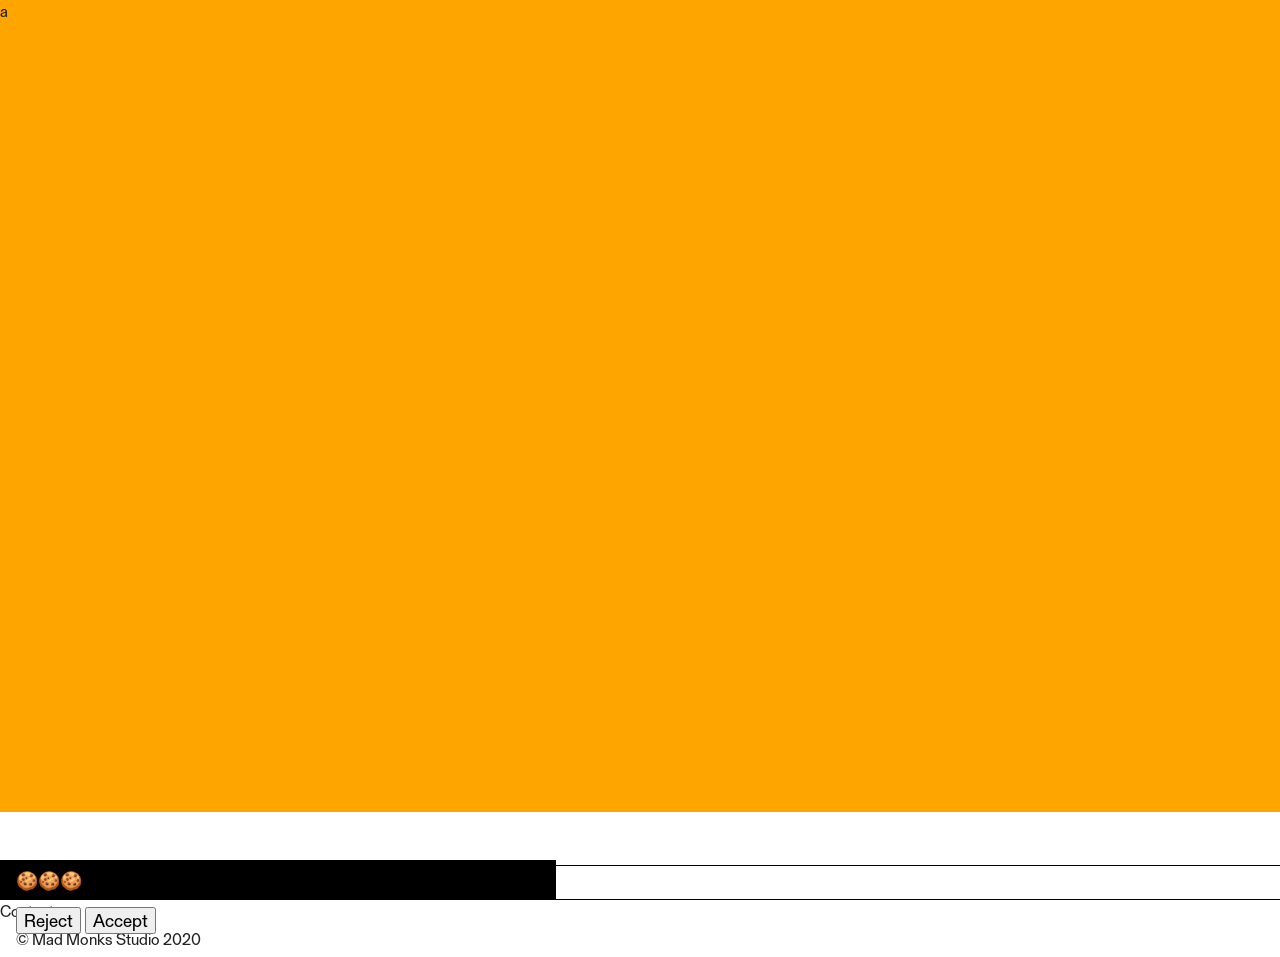
==== mms/index.html @ 9884bc23 "mms" ====
<!doctype html>
<html class="no-js" lang="">

<head>
  <meta charset="utf-8">
  <title></title>
  <meta name="description" content="">
  <meta name="viewport" content="width=device-width, initial-scale=1">

  <meta property="og:title" content="">
  <meta property="og:type" content="">
  <meta property="og:url" content="">
  <meta property="og:image" content="">

  <link rel="manifest" href="site.webmanifest">
  <link rel="apple-touch-icon" href="icon.png">
  <!-- Place favicon.ico in the root directory -->

  <link rel="stylesheet" href="css/normalize.css">
  <link rel="stylesheet" href="css/main.css">
  <link rel="stylesheet" href="css/madmonks.css">

  <meta name="theme-color" content="#fafafa">
</head>

<body onload="runner();">

  <!-- Add your site or application content here -->
  <div id="composition">a</div>
  <div id="wrapper"></div>
    <header>
      <div class="nav">
      </div>
      <div class="menu">
      </div>
    </header>
    <div id="content">
      Content
    </div>
    <footer>
      <div class="left">&copy; Mad Monks Studio 2020</div>
      <div class="right"></div>
    </footer>
  </div>
  <div id="cookies">
    🍪🍪🍪
    <br>
    <button onclick="cookiesRejected()">Reject</button>
    <button onclick="cookiesAccepted()">Accept</button>
  </div>
  <div id="subscribe">
    🍪🍪🍪
    <br>
    <button onclick="checkCookiesPolicy()">Check Cookies</button>
    <button onclick="eraseCookiesPolicy()">Erase Cookies</button>
  </div>
  <script src="js/vendor/modernizr-3.11.2.min.js"></script>
  <script src="js/plugins.js"></script>
  <script src="js/main.js"></script>


  <script>
    function runner(){
      console.log("Runner")
      const cookiesPolicy = localStorage.getItem('cookiesPolicy');
      if (cookiesPolicy === null){
        console.log('no cookies')
        document.getElementById('cookies').style.display = 'block';
      } 
      else if (cookiesPolicy === 'rejected'){
        console.log('rejected cookies')
      };
    }
    function cookiesRejected(){
      console.log("Rejected")
      localStorage.setItem('cookiesPolicy', 'rejected');
    }
    function cookiesAccepted(){
      console.log("Accepted")
      localStorage.setItem('cookiesPolicy', 'accepted');
    }
    function checkCookiesPolicy(){
      const cookiesPolicy = localStorage.getItem('cookiesPolicy');
      console.log(cookiesPolicy);
    }
    function eraseCookiesPolicy(){
      localStorage.removeItem('cookiesPolicy');
      console.log('Deleted cookiesPolicy');
    }
    function subscribePopClose(){
      localStorage.setItem('subscribePop', 'close');
    }
  </script>

  <!-- Google Analytics: change UA-XXXXX-Y to be your site's ID. -->
  <script>
    window.ga = function () { ga.q.push(arguments) }; ga.q = []; ga.l = +new Date;
    ga('create', 'UA-XXXXX-Y', 'auto'); ga('set', 'anonymizeIp', true); ga('set', 'transport', 'beacon'); ga('send', 'pageview')
  </script>
  <script src="https://www.google-analytics.com/analytics.js" async></script>
</body>

</html>
---- mms/css/main.css ----
/*! HTML5 Boilerplate v8.0.0 | MIT License | https://html5boilerplate.com/ */

/* main.css 2.1.0 | MIT License | https://github.com/h5bp/main.css#readme */
/*
 * What follows is the result of much research on cross-browser styling.
 * Credit left inline and big thanks to Nicolas Gallagher, Jonathan Neal,
 * Kroc Camen, and the H5BP dev community and team.
 */

/* ==========================================================================
   Base styles: opinionated defaults
   ========================================================================== */

html {
  color: #222;
  font-size: 1em;
  line-height: 1.4;
}

/*
 * Remove text-shadow in selection highlight:
 * https://twitter.com/miketaylr/status/12228805301
 *
 * Vendor-prefixed and regular ::selection selectors cannot be combined:
 * https://stackoverflow.com/a/16982510/7133471
 *
 * Customize the background color to match your design.
 */

::-moz-selection {
  background: #b3d4fc;
  text-shadow: none;
}

::selection {
  background: #b3d4fc;
  text-shadow: none;
}

/*
 * A better looking default horizontal rule
 */

hr {
  display: block;
  height: 1px;
  border: 0;
  border-top: 1px solid #ccc;
  margin: 1em 0;
  padding: 0;
}

/*
 * Remove the gap between audio, canvas, iframes,
 * images, videos and the bottom of their containers:
 * https://github.com/h5bp/html5-boilerplate/issues/440
 */

audio,
canvas,
iframe,
img,
svg,
video {
  vertical-align: middle;
}

/*
 * Remove default fieldset styles.
 */

fieldset {
  border: 0;
  margin: 0;
  padding: 0;
}

/*
 * Allow only vertical resizing of textareas.
 */

textarea {
  resize: vertical;
}

/* ==========================================================================
   Author's custom styles
   ========================================================================== */

/* ==========================================================================
   Helper classes
   ========================================================================== */

/*
 * Hide visually and from screen readers
 */

.hidden,
[hidden] {
  display: none !important;
}

/*
 * Hide only visually, but have it available for screen readers:
 * https://snook.ca/archives/html_and_css/hiding-content-for-accessibility
 *
 * 1. For long content, line feeds are not interpreted as spaces and small width
 *    causes content to wrap 1 word per line:
 *    https://medium.com/@jessebeach/beware-smushed-off-screen-accessible-text-5952a4c2cbfe
 */

.sr-only {
  border: 0;
  clip: rect(0, 0, 0, 0);
  height: 1px;
  margin: -1px;
  overflow: hidden;
  padding: 0;
  position: absolute;
  white-space: nowrap;
  width: 1px;
  /* 1 */
}

/*
 * Extends the .sr-only class to allow the element
 * to be focusable when navigated to via the keyboard:
 * https://www.drupal.org/node/897638
 */

.sr-only.focusable:active,
.sr-only.focusable:focus {
  clip: auto;
  height: auto;
  margin: 0;
  overflow: visible;
  position: static;
  white-space: inherit;
  width: auto;
}

/*
 * Hide visually and from screen readers, but maintain layout
 */

.invisible {
  visibility: hidden;
}

/*
 * Clearfix: contain floats
 *
 * For modern browsers
 * 1. The space content is one way to avoid an Opera bug when the
 *    `contenteditable` attribute is included anywhere else in the document.
 *    Otherwise it causes space to appear at the top and bottom of elements
 *    that receive the `clearfix` class.
 * 2. The use of `table` rather than `block` is only necessary if using
 *    `:before` to contain the top-margins of child elements.
 */

.clearfix::before,
.clearfix::after {
  content: " ";
  display: table;
}

.clearfix::after {
  clear: both;
}

/* ==========================================================================
   EXAMPLE Media Queries for Responsive Design.
   These examples override the primary ('mobile first') styles.
   Modify as content requires.
   ========================================================================== */

@media only screen and (min-width: 35em) {
  /* Style adjustments for viewports that meet the condition */
}

@media print,
  (-webkit-min-device-pixel-ratio: 1.25),
  (min-resolution: 1.25dppx),
  (min-resolution: 120dpi) {
  /* Style adjustments for high resolution devices */
}

/* ==========================================================================
   Print styles.
   Inlined to avoid the additional HTTP request:
   https://www.phpied.com/delay-loading-your-print-css/
   ========================================================================== */

@media print {
  *,
  *::before,
  *::after {
    background: #fff !important;
    color: #000 !important;
    /* Black prints faster */
    box-shadow: none !important;
    text-shadow: none !important;
  }

  a,
  a:visited {
    text-decoration: underline;
  }

  a[href]::after {
    content: " (" attr(href) ")";
  }

  abbr[title]::after {
    content: " (" attr(title) ")";
  }

  /*
   * Don't show links that are fragment identifiers,
   * or use the `javascript:` pseudo protocol
   */
  a[href^="#"]::after,
  a[href^="javascript:"]::after {
    content: "";
  }

  pre {
    white-space: pre-wrap !important;
  }

  pre,
  blockquote {
    border: 1px solid #999;
    page-break-inside: avoid;
  }

  /*
   * Printing Tables:
   * https://web.archive.org/web/20180815150934/http://css-discuss.incutio.com/wiki/Printing_Tables
   */
  thead {
    display: table-header-group;
  }

  tr,
  img {
    page-break-inside: avoid;
  }

  p,
  h2,
  h3 {
    orphans: 3;
    widows: 3;
  }

  h2,
  h3 {
    page-break-after: avoid;
  }
}
---- mms/css/madmonks.css ----
@font-face{
  font-family: Gerstner;
  font-weight: normal;
  src: url(../assets/types/GerstnerProgrammRegular.otf);
}
@font-face{
  font-family: Panama;
  font-weight: normal;
  src: url(../assets/types/PanamaMonospace.otf);
}
a{
  color: inherit;
  text-decoration: none;
}
:root {
  --header-height: 88px;
}
body{
  font-family: Gerstner;
}
#composition{
  display: block;
  height: calc(100vh - 88px);
  width: 100%;
  background-color: orange;
}
header{
  width: 100%;
  height: var(--header-height);
  position: sticky;
  top: 0;
  z-index: 99;
  background-color: #fff;
}
header>.nav{
  display: block;
  width: 100%;
  height: 53px;
  text-align: center;
}
header>.nav>.logo{
  display: inline-flex;
  width: auto;
  height: 19px;
  margin: 0 auto;
  margin-top: 16px;
}
header>.nav>.logo>img{
  height: 100%;
}
header>.menu{
  display: block;
  width: 100%;
  height: 35px;
  line-height: 35px;
  box-sizing: border-box;
  padding: 0px 16px;
  border-top: 1px solid #000;
  border-bottom: 1px solid #000;
  overflow: hidden;
  text-transform: uppercase;
  font-size: 13px;
}
header>.menu>ul {
  display: flex;
  align-items: stretch; /* Default */
  justify-content: space-between;
  width: 100%;
  margin: 0;
  padding: 0;
}
header>.menu>ul>li {
  display: block;
  flex: 0 1 auto; /* Default */
  list-style-type: none;
}
header>.menu>ul>li>a{
  cursor: pointer;
}
header>.menu>ul>li>span.disabled{
  cursor: pointer;
}
header>.menu>ul>li>span.disabled>.menuitem{
  opacity: .5;
}
header>.menu>ul>li>span.disabled.soon:hover .soontooltip {
  display: block;
}
header>.menu>ul>li>span.disabled .soontooltip {
  display: none;
  background: #C8C8C8;
  margin-left: -16px;
  position: absolute;
  z-index: 1000;
  width:60px;
  height:21px;
  margin-top: -30px;
  text-align: center;
  line-height: 22px;
  border-radius: 21px;
  background-color: #000;
  color: #fff;
  pointer-events: none;
}
header>.menu>ul>li>span.disabled .soontooltip::before{
  display: block;
  width: 8px;
  height: 8px;
  background-color: #000;
  content: '';
  position: absolute;
  transform: rotate(45deg);
  position: absolute;
  top: 17px;
  left: 13px;
}
header>.menu>ul>li>span.subscribe{
  background-color: #f2f2f2;
  padding: 1px 10px;
  border-radius: 10px;
  cursor: pointer;
}
header>.menu>ul>li>span.icon{
  height: 16px;
  position: relative;
}
header>.menu>ul>li>span.icon img{
  height: 16px;
  position: relative;
  margin-top: -4px;
}
header>.menu>ul>li>span.icon:first-child{
  margin-right: 8px;
}
footer{
  display: block;
  height: 35px;
  line-height: 34px;
  box-sizing: border-box;
  padding: 0px 16px;
  overflow: hidden;
}
#cookies{
  display: none;
  position: fixed;
  left:0px;
  bottom: 0px;
  background-color: #000;
  color: #fff;
  z-index: 100;
  height: 40px;
  width: 524px;
  line-height: 40px;
  padding: 0px 16px;
  font-size: 18px;
}
#cookies a{
  text-decoration: underline;
}
#cookies .close{
  display: block;
  position: absolute;
  right: 16px;
  top: 14px;
  width: 14px;
  height: 14px;
}
#cookies .close img{
  width: 14px;
  margin-top: -28px;
  cursor: pointer;
}

#subscribe{
  display: none;
  position: fixed;
  right:0px;
  bottom: 0px;
  background-color: #f2f2f2;
  z-index: 100;
  height: 180px;
  width: 360px;
  box-sizing: border-box;
  padding: 36px 22px 36px 24px;
}
#subscribe>.close{
  display: block;
  position: absolute;
  height: 14px;
  width: 14px;
  right: 16px;
  top: 16px;
  cursor: pointer;
}
#subscribe>.close img{
  width: 14px;
  margin-top: -10px;
}
#subscribe>.text{
  font-family: Panama;
  font-size: 16px;
}
#subscribe>input{
  display: block;
  border: none;
  border-bottom: 2px solid #000;
  background-color: transparent;
  height: 40px;
  width: 100%;
  outline: none !important;
}
#subscribe>.subtext{
  font-size: 12px;
  opacity: .75;
}





#about>.comp-one{
  display: block;
  width: 100%;
  position: relative;;
}
#about>.comp-one::after { 
  content: "";
  display: block; 
  clear: both;
}
#about>.comp-one>.hero{
  position: sticky;
  top: 88px;
}
#about>.comp-one>.hero>.top{
  padding: 1px 0px;
  min-height: calc(50vh - 88px);
}
#about>.comp-one>.hero>.top::after { 
  content: "";
  display: block; 
  clear: both;
}
#about>.comp-one>.hero>.top>.copy{
  max-width: 940px;
  margin: 48px auto 0px;
  font-size: 67px;
  text-align: center;
  line-height: 60px;
  color: #FFFFFF;
  filter: invert(1);
}
#about>.comp-one>.hero>.top>.subcopy{
  max-width: 720px;
  margin: 0px auto 48px;
  font-size: 26px;
  text-align: center;
  line-height: 20px;
  font-family: Panama;
}
#about>.comp-one>.hero>.left{
  width: 50%;
  padding: 16px;
  box-sizing: border-box;
}
#about>.comp-one>.hero>.left>p{
  font-family: Panama;
  font-size: 26px;
}
#about>.comp-one>.bg{
  float: right;
  width: 50%;
  margin-top: -280px;
}
#about>.comp-one>.bg>img{
  width: 100%;
}
#about>.comp-two{
  display: flex;
  flex-wrap: nowrap;
  overflow-x: auto;
}
#about>.comp-two>.pic{
  flex: 0 0 auto;
  width: 35%;
  border: 1px solid #fff;
  box-sizing: border-box;
}
#about>.comp-two>.pic>img{
  width: 100%;
}
#about>.comp-three>.top{
  padding: 1px 0px;
  min-height: calc(50vh - 88px);
}
#about>.comp-three>.top::after { 
  content: "";
  display: block; 
  clear: both;
}
#about>.comp-three>.top>.copy{
  max-width: 940px;
  margin: 48px auto 0px;
  font-size: 67px;
  text-align: center;
  line-height: 60px;
}
#about>.comp-three>.top>.subcopy{
  max-width: 720px;
  margin: 0px auto 48px;
  font-size: 26px;
  text-align: center;
  line-height: 20px;
  font-family: Panama;
}
#about>.comp-four{
  display: block;
  width: 100%;
}
#about>.comp-four>img{
  width: 100%;
}
#contact{
  display: flex;
  height: calc(100vh - 123px);
}
#contact>.left, #contact>.right{
  display: flex;
  width:50%;
  height: 100%;
  box-sizing: border-box;
}
#contact>.left{
  padding: 25px;
  display: block;
  border-right: 1px solid #000;
}
#contact>.left>.info-block{
  margin-bottom: 50px;
}
#contact>.left>.info-block>h1{
  font-size: 42px;
  font-weight: normal;
  text-transform: uppercase;
  line-height: 40px;
  padding: 0px;
  margin: 0px;
  display: block;
  width: 100%;
  position: relative;
}
#contact>.left>.info-block>h2{
  font-size: 42px;
  font-weight: normal;
  font-family: Panama;
  line-height: 40px;
  padding: 0px;
  margin: 0px;
  width: 100%;
  position: relative;
}
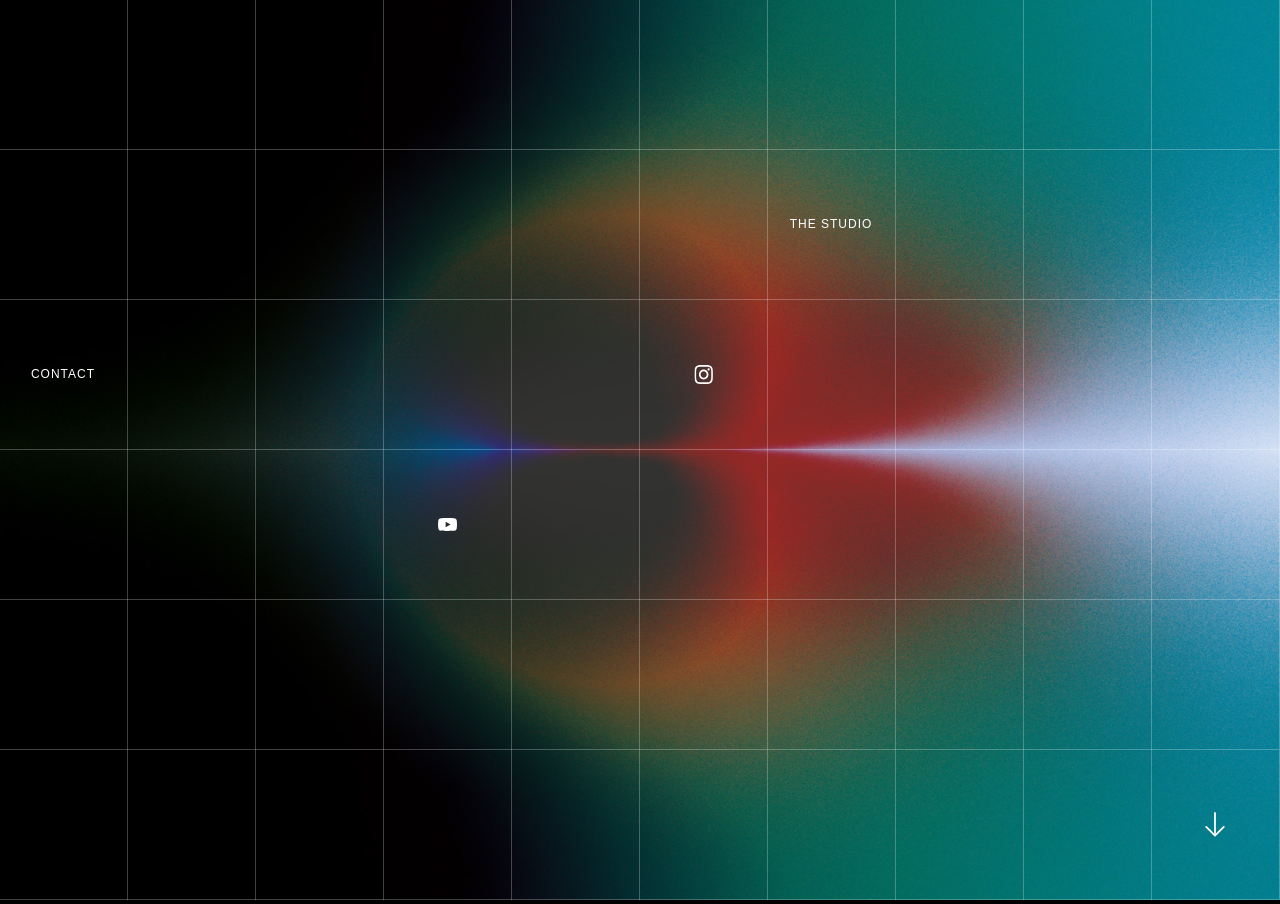
==== commit d4dd2213: "soon production" ====
--- a/mms/index.html
+++ b/mms/index.html
@@ -1,103 +1,285 @@
-<!doctype html>
-<html class="no-js" lang="">
-
-<head>
-  <meta charset="utf-8">
-  <title></title>
-  <meta name="description" content="">
-  <meta name="viewport" content="width=device-width, initial-scale=1">
-
-  <meta property="og:title" content="">
-  <meta property="og:type" content="">
-  <meta property="og:url" content="">
-  <meta property="og:image" content="">
-
-  <link rel="manifest" href="site.webmanifest">
-  <link rel="apple-touch-icon" href="icon.png">
-  <!-- Place favicon.ico in the root directory -->
-
-  <link rel="stylesheet" href="css/normalize.css">
-  <link rel="stylesheet" href="css/main.css">
-  <link rel="stylesheet" href="css/madmonks.css">
-
-  <meta name="theme-color" content="#fafafa">
-</head>
-
-<body onload="runner();">
-
-  <!-- Add your site or application content here -->
-  <div id="composition">a</div>
-  <div id="wrapper"></div>
-    <header>
-      <div class="nav">
-      </div>
-      <div class="menu">
-      </div>
-    </header>
-    <div id="content">
-      Content
+<!DOCTYPE html>
+<html lang="en" dir="ltr">
+  <head>
+    <meta charset="utf-8">
+    <title>Mad Monk Studios</title>
+    <link rel="stylesheet" href="style.css">
+  </head>
+  <body>
+    <!-- <div class="thumb_1">
+      <img src="logo.svg" alt="">
+    </div> -->
+
+    <div class="grid">
+      <div class="box"><img src="letters/M.svg"></div>
+      <div class="box"><img src="letters/A.svg"></div>
+      <div class="box"><img src="letters/D.svg"></div>
+      <div class="box"></div>
+      <div class="box"><img src="letters/M.svg"></div>
+      <div class="box"><img src="letters/O.svg"></div>
+      <div class="box"><img src="letters/N.svg"></div>
+      <div class="box"><img src="letters/K.svg"></div>
+      <div class="box"></div>
+      <div class="box"><img src="letters/S.svg"></div>
+
+      <div class="box"><img src="letters/T.svg"></div>
+      <div class="box"><img src="letters/U.svg"></div>
+      <div class="box"><img src="letters/D.svg"></div>
+      <div class="box"><img src="letters/I.svg"></div>
+      <div class="box"><img src="letters/O.svg"></div>
+      <div class="box"><img src="letters/S.svg"></div>
+      <div class="box"><a href="about.html">The Studio</a></div>
+      <div class="box"><img src="letters/M.svg"></div>
+      <div class="box"><img src="letters/A.svg"></div>
+      <div class="box"><img src="letters/D.svg"></div>
+
+
+      <div class="box"><a href="contact.html">Contact</a></div>
+      <div class="box"><img src="letters/M.svg"></div>
+      <div class="box"><img src="letters/O.svg"></div>
+      <div class="box"><img src="letters/N.svg"></div>
+      <div class="box"><img src="letters/K.svg"></div>
+      <div class="box"><a href="" target="_blank"><img src="img/Instagram.svg"></a></div>
+      <div class="box"><img src="letters/S.svg"></div>
+      <div class="box"><img src="letters/T.svg"></div>
+      <div class="box"><img src="letters/U.svg"></div>
+      <div class="box"><img src="letters/D.svg"></div>
+
+      <div class="box"><img src="letters/I.svg"></div>
+      <div class="box"><img src="letters/O.svg"></div>
+      <div class="box"><img src="letters/S.svg"></div>
+      <div class="box"><a href="" target="_blank"><img src="img/Youtube.svg"></a></div>
+      <div class="box"><img src="letters/M.svg"></div>
+      <div class="box"><img src="letters/A.svg"></div>
+      <div class="box"><img src="letters/D.svg"></div>
+      <div class="box"></div>
+      <div class="box"><img src="letters/M.svg"></div>
+      <div class="box"><img src="letters/O.svg"></div>
+
+      <div class="box"><img src="letters/N.svg"></div>
+      <div class="box"><img src="letters/K.svg"></div>
+      <div class="box"></div>
+      <div class="box"><img src="letters/S.svg"></div>
+      <div class="box"><img src="letters/T.svg"></div>
+      <div class="box"><img src="letters/U.svg"></div>
+      <div class="box"><img src="letters/D.svg"></div>
+      <div class="box"><img src="letters/I.svg"></div>
+      <div class="box"><img src="letters/O.svg"></div>
+      <div class="box"><img src="letters/S.svg"></div>
+
+      <div class="box"><img src="letters/M.svg"></div>
+      <div class="box"><img src="letters/A.svg"></div>
+      <div class="box"><img src="letters/D.svg"></div>
+      <div class="box"><img src="letters/M.svg"></div>
+      <div class="box"><img src="letters/O.svg"></div>
+      <div class="box"><img src="letters/N.svg"></div>
+      <div class="box"><img src="letters/K.svg"></div>
+      <div class="box"><img src="letters/S.svg"></div>
+      <div class="box"><img src="letters/T.svg"></div>
+      <div class="box"><a href=""><img src="img/arrow.svg"></a></div>
     </div>
-    <footer>
-      <div class="left">&copy; Mad Monks Studio 2020</div>
-      <div class="right"></div>
-    </footer>
-  </div>
-  <div id="cookies">
-    🍪🍪🍪
-    <br>
-    <button onclick="cookiesRejected()">Reject</button>
-    <button onclick="cookiesAccepted()">Accept</button>
-  </div>
-  <div id="subscribe">
-    🍪🍪🍪
-    <br>
-    <button onclick="checkCookiesPolicy()">Check Cookies</button>
-    <button onclick="eraseCookiesPolicy()">Erase Cookies</button>
-  </div>
-  <script src="js/vendor/modernizr-3.11.2.min.js"></script>
-  <script src="js/plugins.js"></script>
-  <script src="js/main.js"></script>
-
-
-  <script>
-    function runner(){
-      console.log("Runner")
-      const cookiesPolicy = localStorage.getItem('cookiesPolicy');
-      if (cookiesPolicy === null){
-        console.log('no cookies')
-        document.getElementById('cookies').style.display = 'block';
-      } 
-      else if (cookiesPolicy === 'rejected'){
-        console.log('rejected cookies')
-      };
-    }
-    function cookiesRejected(){
-      console.log("Rejected")
-      localStorage.setItem('cookiesPolicy', 'rejected');
-    }
-    function cookiesAccepted(){
-      console.log("Accepted")
-      localStorage.setItem('cookiesPolicy', 'accepted');
-    }
-    function checkCookiesPolicy(){
-      const cookiesPolicy = localStorage.getItem('cookiesPolicy');
-      console.log(cookiesPolicy);
-    }
-    function eraseCookiesPolicy(){
-      localStorage.removeItem('cookiesPolicy');
-      console.log('Deleted cookiesPolicy');
-    }
-    function subscribePopClose(){
-      localStorage.setItem('subscribePop', 'close');
+
+    <script type="text/javascript">
+      var boxes = document.querySelectorAll('.box img');
+      boxes.forEach(box => {
+        box.addEventListener('mouseenter', ()=> {
+          box.style.opacity = 1;
+          setTimeout(function(){ box.style.opacity = 0 }, 1000);
+        });
+      });
+    </script>
+
+    <script src="js/bundle.js"></script>
+    <script type="module">
+    const imgSize = [1250, 833];
+
+    const vertex = `
+					attribute vec2 uv;
+					attribute vec2 position;
+					varying vec2 vUv;
+					void main() {
+							vUv = uv;
+							gl_Position = vec4(position, 0, 1);
+					}
+			`;
+    const fragment = `
+					precision highp float;
+					precision highp int;
+					uniform sampler2D tWater;
+					uniform sampler2D tFlow;
+					uniform float uTime;
+					varying vec2 vUv;
+					uniform vec4 res;
+
+					void main() {
+
+							// R and G values are velocity in the x and y direction
+							// B value is the velocity length
+							vec3 flow = texture2D(tFlow, vUv).rgb;
+
+							vec2 uv = .5 * gl_FragCoord.xy / res.xy ;
+							vec2 myUV = (uv - vec2(0.5))*res.zw + vec2(0.5);
+							myUV -= flow.xy * (0.15 * 0.7);
+
+							vec2 myUV2 = (uv - vec2(0.5))*res.zw + vec2(0.5);
+							myUV2 -= flow.xy * (0.125 * 0.7);
+
+							vec2 myUV3 = (uv - vec2(0.5))*res.zw + vec2(0.5);
+							myUV3 -= flow.xy * (0.10 * 0.7);
+
+							vec3 tex = texture2D(tWater, myUV).rgb;
+							vec3 tex2 = texture2D(tWater, myUV2).rgb;
+							vec3 tex3 = texture2D(tWater, myUV3).rgb;
+
+              gl_FragColor = vec4(tex.r, tex2.g, tex3.b, 1.0);
+					}
+			`;
+    {
+      const renderer = new ogl.Renderer({ dpr: 2 });
+      const gl = renderer.gl;
+      document.body.appendChild(gl.canvas);
+
+      // Variable inputs to control flowmap
+      let aspect = 1;
+      const mouse = new ogl.Vec2(-1);
+      const velocity = new ogl.Vec2();
+      function resize() {
+        let a1, a2;
+        var imageAspect = imgSize[1] / imgSize[0];
+        if (window.innerHeight / window.innerWidth < imageAspect) {
+          a1 = 1;
+          a2 = window.innerHeight / window.innerWidth / imageAspect;
+        } else {
+          a1 = (window.innerWidth / window.innerHeight) * imageAspect;
+          a2 = 1;
+        }
+        mesh.program.uniforms.res.value = new ogl.Vec4(
+          window.innerWidth,
+          window.innerHeight,
+          a1,
+          a2
+        );
+
+        renderer.setSize(window.innerWidth, window.innerHeight);
+        aspect = window.innerWidth / window.innerHeight;
+      }
+      const flowmap = new ogl.Flowmap(gl, {
+        falloff: 1.0, // size of the stamp, percentage of the size
+        alpha: 0.3, // opacity of the stamp
+        dissipation: 0.96 // affects the speed that the stamp fades. Closer to 1 is slower
+      });
+      // Triangle that includes -1 to 1 range for 'position', and 0 to 1 range for 'uv'.
+      const geometry = new ogl.Geometry(gl, {
+        position: {
+          size: 2,
+          data: new Float32Array([-1, -1, 3, -1, -1, 3])
+        },
+        uv: { size: 2, data: new Float32Array([0, 0, 2, 0, 0, 2]) }
+      });
+      const texture = new ogl.Texture(gl, {
+        minFilter: gl.LINEAR,
+        magFilter: gl.LINEAR
+      });
+      const img = new Image();
+      img.onload = () => (texture.image = img);
+      img.crossOrigin = "Anonymous";
+      img.src = "img/Background.jpg";
+
+      let a1, a2;
+      var imageAspect = imgSize[1] / imgSize[0];
+      if (window.innerHeight / window.innerWidth < imageAspect) {
+        a1 = 1;
+        a2 = window.innerHeight / window.innerWidth / imageAspect;
+      } else {
+        a1 = (window.innerWidth / window.innerHeight) * imageAspect;
+        a2 = 1;
+      }
+
+      const program = new ogl.Program(gl, {
+        vertex,
+        fragment,
+        uniforms: {
+          uTime: { value: 0 },
+          tWater: { value: texture },
+          res: {
+            value: new ogl.Vec4(window.innerWidth, window.innerHeight, a1, a2)
+          },
+          img: { value: new ogl.Vec2(imgSize[0], imgSize[1]) },
+          // Note that the uniform is applied without using an object and value property
+          // This is because the class alternates this texture between two render targets
+          // and updates the value property after each render.
+          tFlow: flowmap.uniform
+        }
+      });
+      const mesh = new ogl.Mesh(gl, { geometry, program });
+
+      window.addEventListener("resize", resize, false);
+      resize();
+
+      // Create handlers to get mouse position and velocity
+      const isTouchCapable = "ontouchstart" in window;
+      if (isTouchCapable) {
+        window.addEventListener("touchstart", updateMouse, false);
+        window.addEventListener("touchmove", updateMouse, { passive: false });
+      } else {
+        window.addEventListener("mousemove", updateMouse, false);
+      }
+      let lastTime;
+      const lastMouse = new ogl.Vec2();
+      function updateMouse(e) {
+        e.preventDefault();
+        if (e.changedTouches && e.changedTouches.length) {
+          e.x = e.changedTouches[0].pageX;
+          e.y = e.changedTouches[0].pageY;
+        }
+        if (e.x === undefined) {
+          e.x = e.pageX;
+          e.y = e.pageY;
+        }
+        // Get mouse value in 0 to 1 range, with y flipped
+        mouse.set(e.x / gl.renderer.width, 1.0 - e.y / gl.renderer.height);
+        // Calculate velocity
+        if (!lastTime) {
+          // First frame
+          lastTime = performance.now();
+          lastMouse.set(e.x, e.y);
+        }
+
+        const deltaX = e.x - lastMouse.x;
+        const deltaY = e.y - lastMouse.y;
+
+        lastMouse.set(e.x, e.y);
+
+        let time = performance.now();
+
+        // Avoid dividing by 0
+        let delta = Math.max(10.4, time - lastTime);
+        lastTime = time;
+        velocity.x = deltaX / delta;
+        velocity.y = deltaY / delta;
+        // Flag update to prevent hanging velocity values when not moving
+        velocity.needsUpdate = true;
+      }
+      requestAnimationFrame(update);
+      function update(t) {
+        requestAnimationFrame(update);
+        // Reset velocity when mouse not moving
+        if (!velocity.needsUpdate) {
+          mouse.set(-1);
+          velocity.set(0);
+        }
+        velocity.needsUpdate = false;
+        // Update flowmap inputs
+        flowmap.aspect = aspect;
+        flowmap.mouse.copy(mouse);
+        // Ease velocity input, slower when fading out
+        flowmap.velocity.lerp(velocity, velocity.len ? 0.15 : 0.1);
+        flowmap.update();
+        program.uniforms.uTime.value = t * 0.01;
+        renderer.render({ scene: mesh });
+      }
     }
   </script>
 
-  <!-- Google Analytics: change UA-XXXXX-Y to be your site's ID. -->
-  <script>
-    window.ga = function () { ga.q.push(arguments) }; ga.q = []; ga.l = +new Date;
-    ga('create', 'UA-XXXXX-Y', 'auto'); ga('set', 'anonymizeIp', true); ga('set', 'transport', 'beacon'); ga('send', 'pageview')
-  </script>
-  <script src="https://www.google-analytics.com/analytics.js" async></script>
-</body>
-
+  </body>
 </html>
--- a/mms/style.css
+++ b/mms/style.css
@@ -0,0 +1,105 @@
+body {
+  padding: 0;
+  margin: 0;
+  background: black;
+}
+
+.thumb_1 {
+  display: block;
+  position: fixed;
+  top: 0;
+  left: 0;
+  width: 100vw;
+  height: 100vh;
+  display: -webkit-flex;
+  display: flex;
+  align-items: center;
+  justify-content: center;
+}
+* {
+  box-sizing: border-box;
+}
+
+body, html, .grid {
+  position: relative;
+  padding: 0;
+  margin: 0;
+  width: 100%;
+  height: 100%;
+}
+
+.grid {
+  position: fixed;
+  top: 0;
+  left: 0;
+  z-index: 1001;
+}
+
+a {
+  text-decoration: none;
+  font-size: 12px;
+  color: white;
+  display: block;
+  font-family: sans-serif;
+  text-transform: uppercase;
+  letter-spacing: 1px;
+}
+
+a:hover {
+  text-decoration: line-through;
+}
+
+img {
+  display: block;
+  max-width: 100%;
+  margin: 0 auto;
+  width: 100%;
+  height: 100%;
+  object-fit: contain;
+}
+
+.grid {
+  display: -webkit-flex;
+  display: flex;
+  flex-wrap: wrap;
+}
+
+.box {
+  background: transparent;
+  border-right: solid 1px rgba(255,255,255,.25);
+  border-bottom: solid 1px rgba(255,255,255,.25);
+  width: calc(10% + 1px);
+  height: 16.66%;
+  margin-left: -1px;
+  display: -webkit-flex;
+  display: flex;
+  align-items: center;
+  justify-content: center;
+  font-size: 160px;
+}
+
+.box img {
+  color: white;
+  opacity: 0;
+  transition: opacity 1s cubic-bezier(0,.1,.5,1.5);
+}
+
+.box a img {
+  opacity: 1 !important;
+  width: 20px;
+}
+
+/* .box:hover img {
+  opacity: 1;
+} */
+
+@media screen and (max-width: 768px) {
+  .box {
+    width: calc(25% + 1px);
+    height: 20%;
+  }
+
+  .box img {
+    opacity: 1 !important;
+  }
+}
